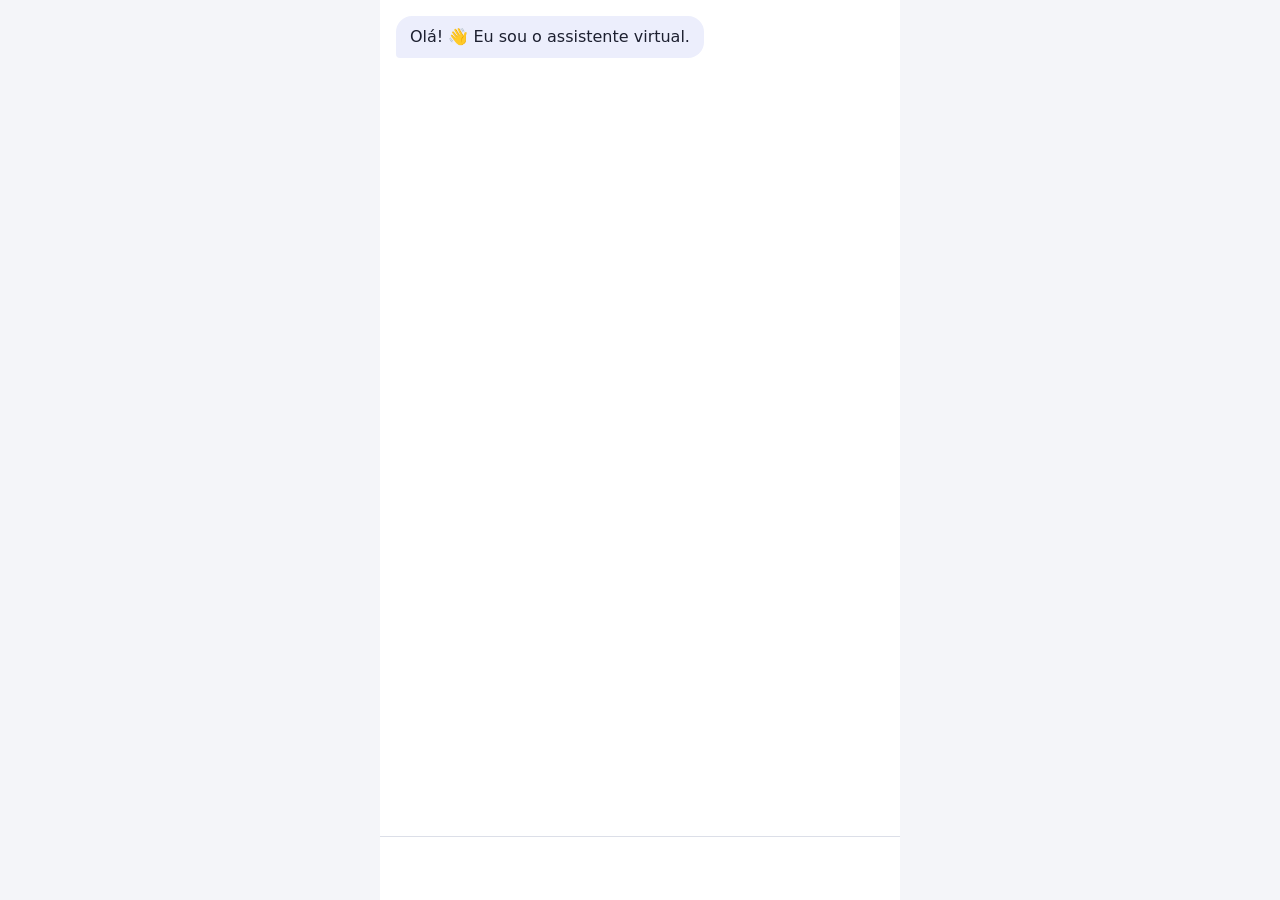
==== chat.html @ 570aface "feat: FluxoBot - editor visual de chatbot e chat em portugues Co-Authored-By: Claude Sonnet 5.5 <nor" ====
<!doctype html>
<html lang="pt-BR">
<head>
  <meta charset="utf-8">
  <meta name="viewport" content="width=device-width, initial-scale=1">
  <title>Chat</title>
  <link rel="stylesheet" href="estilo.css">
</head>
<body class="pagina-chat">
  <div id="chat"></div>
  <script src="chat.js"></script>
  <script>
    // Use chat.html?f=outro-fluxo para carregar outro arquivo (outro-fluxo.json)
    const nome = new URLSearchParams(location.search).get("f") || "fluxo";
    const seguro = /^[\w-]+$/.test(nome) ? nome : "fluxo";
    fetch(seguro + ".json")
      .then((r) => { if (!r.ok) throw new Error(r.status); return r.json(); })
      .then((fluxo) => FluxoChat.executar(fluxo, document.getElementById("chat")))
      .catch(() => { document.getElementById("chat").textContent = "Não consegui carregar o fluxo."; });
  </script>
</body>
</html>
---- estilo.css ----
:root { --cor: #6d4aff; --fundo: #f4f5f9; --borda: #dcdfe8; --texto: #1d2030; }
* { box-sizing: border-box; }
body { margin: 0; font-family: system-ui, Segoe UI, sans-serif; color: var(--texto); background: var(--fundo); }

/* ---------- Chat ---------- */
.fc-chat { display: flex; flex-direction: column; height: 100%; background: #fff; }
.fc-msgs { flex: 1; overflow-y: auto; padding: 16px; display: flex; flex-direction: column; gap: 8px; }
.fc-msg { max-width: 80%; padding: 10px 14px; border-radius: 16px; line-height: 1.4; white-space: pre-wrap; word-break: break-word; }
.fc-bot { background: #eceefc; align-self: flex-start; border-bottom-left-radius: 4px; }
.fc-user { background: var(--cor); color: #fff; align-self: flex-end; border-bottom-right-radius: 4px; }
.fc-entrada { padding: 12px; border-top: 1px solid var(--borda); min-height: 64px; }
.fc-entrada form { display: flex; gap: 8px; }
.fc-entrada input { flex: 1; padding: 10px 12px; border: 1px solid var(--borda); border-radius: 10px; font-size: 15px; }
.fc-entrada button, .fc-botoes button { background: var(--cor); color: #fff; border: 0; padding: 10px 16px; border-radius: 10px; font-size: 15px; cursor: pointer; }
.fc-botoes { display: flex; flex-wrap: wrap; gap: 8px; }
.fc-botoes button { background: #fff; color: var(--cor); border: 2px solid var(--cor); }
.fc-botoes button:hover { background: var(--cor); color: #fff; }

/* ---------- Editor ---------- */
body.editor { display: grid; grid-template-rows: auto 1fr; height: 100vh; overflow: hidden; }
.barra { display: flex; gap: 8px; align-items: center; padding: 8px 12px; background: #fff; border-bottom: 1px solid var(--borda); flex-wrap: wrap; }
.barra h1 { font-size: 17px; margin: 0 12px 0 0; color: var(--cor); }
.barra button, .barra label.btn { background: #fff; border: 1px solid var(--borda); padding: 7px 12px; border-radius: 8px; cursor: pointer; font-size: 14px; }
.barra button:hover, .barra label.btn:hover { border-color: var(--cor); }
.barra .principal { background: var(--cor); color: #fff; border-color: var(--cor); }
.barra .sep { width: 1px; height: 24px; background: var(--borda); margin: 0 4px; }
.barra input[type=text] { padding: 7px 10px; border: 1px solid var(--borda); border-radius: 8px; width: 160px; }
.area { display: flex; min-height: 0; }
#canvas { flex: 1; overflow: auto; position: relative; background-image: radial-gradient(#cfd3e3 1px, transparent 1px); background-size: 22px 22px; }
#quadro { position: relative; width: 3000px; height: 2000px; }
#linhas { position: absolute; inset: 0; width: 100%; height: 100%; pointer-events: none; }
#linhas path { fill: none; stroke: #8b8fa8; stroke-width: 2.5; pointer-events: stroke; cursor: pointer; }
#linhas path:hover { stroke: #e5484d; }
.no { position: absolute; width: 230px; background: #fff; border: 1px solid var(--borda); border-radius: 12px; box-shadow: 0 2px 8px rgba(30,30,60,.08); }
.no header { padding: 8px 10px; border-radius: 11px 11px 0 0; font-weight: 600; font-size: 13px; cursor: grab; display: flex; justify-content: space-between; align-items: center; color: #fff; }
.no header button { background: transparent; border: 0; color: #fff; cursor: pointer; font-size: 16px; }
.no .corpo { padding: 10px; display: flex; flex-direction: column; gap: 6px; }
.no textarea, .no input, .no select { width: 100%; padding: 6px 8px; border: 1px solid var(--borda); border-radius: 6px; font: inherit; font-size: 13px; }
.no textarea { resize: vertical; min-height: 54px; }
.no label { font-size: 11px; color: #6b6f85; }
.t-inicio header { background: #16a34a; } .t-mensagem header { background: #6d4aff; }
.t-pergunta header { background: #0ea5e9; } .t-botoes header { background: #f59e0b; }
.t-webhook header { background: #475569; } .t-fim header { background: #e5484d; }
.porta { position: absolute; width: 16px; height: 16px; border-radius: 50%; background: #fff; border: 3px solid #8b8fa8; cursor: pointer; z-index: 2; }
.porta:hover, .porta.ativa { border-color: var(--cor); background: var(--cor); }
.porta.entrada { left: -9px; top: 14px; }
.porta.saida { right: -9px; top: 14px; }
.opcao { display: flex; gap: 4px; position: relative; align-items: center; }
.opcao .porta { right: -19px; top: 50%; transform: translateY(-50%); }
.opcao button { border: 0; background: #eee; border-radius: 6px; cursor: pointer; }
.mini { font-size: 12px; padding: 4px 8px; border: 1px dashed var(--borda); background: #fff; border-radius: 6px; cursor: pointer; }
#teste { width: 360px; border-left: 1px solid var(--borda); display: none; flex-direction: column; background: #fff; }
#teste.aberto { display: flex; }
#teste .topo { display: flex; justify-content: space-between; padding: 8px 12px; border-bottom: 1px solid var(--borda); font-weight: 600; }
#teste .topo button { border: 0; background: transparent; cursor: pointer; }
#teste #conversa { flex: 1; min-height: 0; }
.dica { font-size: 12px; color: #6b6f85; margin-left: auto; }

/* ---------- Página do chat ---------- */
body.pagina-chat { height: 100vh; margin: 0; }
body.pagina-chat #chat { height: 100%; max-width: 520px; margin: 0 auto; }
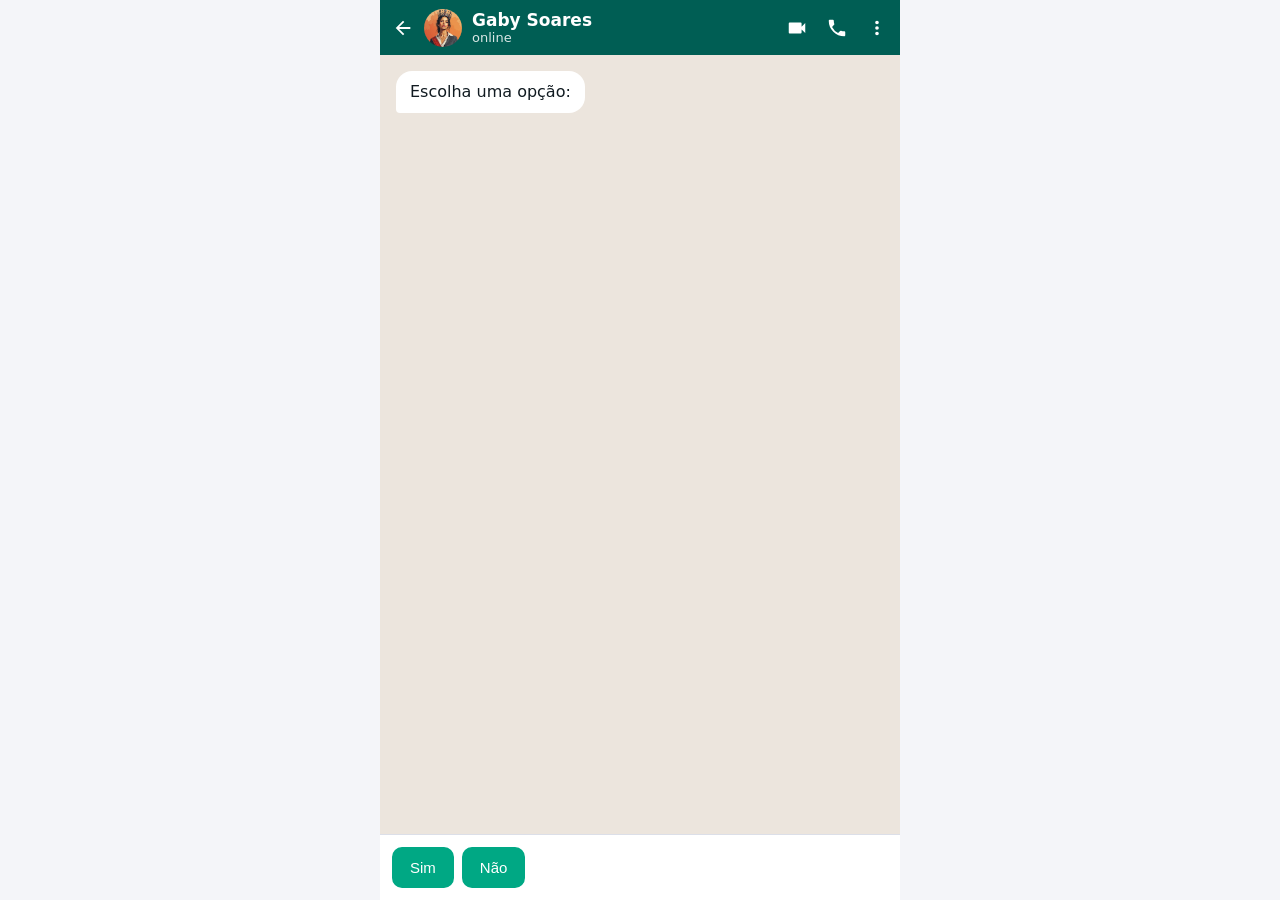
==== commit 815f5b1e: "feat: editor premium (zoom, selecao, duplicar, ligar por arraste, desfazer), registro automatico na " ====
--- a/chat.html
+++ b/chat.html
@@ -10,12 +10,19 @@
   <div id="chat"></div>
   <script src="chat.js"></script>
   <script>
-    // Use chat.html?f=outro-fluxo para carregar outro arquivo (outro-fluxo.json)
-    const nome = new URLSearchParams(location.search).get("f") || "fluxo";
-    const seguro = /^[\w-]+$/.test(nome) ? nome : "fluxo";
-    fetch(seguro + ".json")
-      .then((r) => { if (!r.ok) throw new Error(r.status); return r.json(); })
-      .then((fluxo) => FluxoChat.executar(fluxo, document.getElementById("chat")))
+    // Cada bot é um arquivo em bots/. Use chat.html?f=nome-do-bot (sem ?f usa o bot "padrao")
+    const nome = new URLSearchParams(location.search).get("f") || "padrao";
+    const seguro = /^[\w-]+$/.test(nome) ? nome : "padrao";
+    const lerJson = (url) => fetch(url).then((r) => { if (!r.ok) throw new Error(r.status); return r.json(); });
+
+    // config.json guarda o endereço da planilha (registro automático de acessos e respostas)
+    const configuracao = lerJson("config.json?v=" + Date.now()).catch(() => ({}));
+
+    Promise.all([lerJson("bots/" + seguro + ".json"), configuracao])
+      .then(([fluxo, cfg]) => {
+        const registroUrl = cfg && cfg.rastreio && cfg.planilha ? cfg.planilha : null;
+        FluxoChat.executar(fluxo, document.getElementById("chat"), { registroUrl });
+      })
       .catch(() => { document.getElementById("chat").textContent = "Não consegui carregar o fluxo."; });
   </script>
 </body>
--- a/estilo.css
+++ b/estilo.css
@@ -1,61 +1,43 @@
-:root { --cor: #6d4aff; --fundo: #f4f5f9; --borda: #dcdfe8; --texto: #1d2030; }
+/* Estilo do CHAT (usado em chat.html e na prévia do editor). */
+:root { --cor: #6d4aff; --borda: #dcdfe8; --texto: #1d2030; }
 * { box-sizing: border-box; }
-body { margin: 0; font-family: system-ui, Segoe UI, sans-serif; color: var(--texto); background: var(--fundo); }
+body { margin: 0; font-family: system-ui, "Segoe UI", Roboto, sans-serif; color: var(--texto); background: #f4f5f9; }
 
-/* ---------- Chat ---------- */
 .fc-chat { display: flex; flex-direction: column; height: 100%; background: #fff; }
-.fc-msgs { flex: 1; overflow-y: auto; padding: 16px; display: flex; flex-direction: column; gap: 8px; }
+.fc-msgs { flex: 1; overflow-y: auto; padding: 16px; display: flex; flex-direction: column; gap: 8px; background-color: var(--fc-fundo, #fff); background-size: cover; background-position: center; }
 .fc-msg { max-width: 80%; padding: 10px 14px; border-radius: 16px; line-height: 1.4; white-space: pre-wrap; word-break: break-word; }
-.fc-bot { background: #eceefc; align-self: flex-start; border-bottom-left-radius: 4px; }
-.fc-user { background: var(--cor); color: #fff; align-self: flex-end; border-bottom-right-radius: 4px; }
-.fc-entrada { padding: 12px; border-top: 1px solid var(--borda); min-height: 64px; }
+.fc-bot { background: var(--fc-bot-bg, #eceefc); color: var(--fc-bot-cor, inherit); align-self: flex-start; border-bottom-left-radius: 4px; }
+.fc-user { background: var(--fc-user-bg, var(--cor)); color: var(--fc-user-cor, #fff); align-self: flex-end; border-bottom-right-radius: 4px; }
+.fc-entrada { padding: 12px; border-top: 1px solid var(--borda); min-height: 64px; background: #fff; }
 .fc-entrada form { display: flex; gap: 8px; }
 .fc-entrada input { flex: 1; padding: 10px 12px; border: 1px solid var(--borda); border-radius: 10px; font-size: 15px; }
-.fc-entrada button, .fc-botoes button { background: var(--cor); color: #fff; border: 0; padding: 10px 16px; border-radius: 10px; font-size: 15px; cursor: pointer; }
+.fc-entrada button { background: var(--fc-btn-bg, var(--cor)); color: var(--fc-btn-cor, #fff); border: 0; padding: 10px 16px; border-radius: 10px; font-size: 15px; cursor: pointer; }
 .fc-botoes { display: flex; flex-wrap: wrap; gap: 8px; }
-.fc-botoes button { background: #fff; color: var(--cor); border: 2px solid var(--cor); }
-.fc-botoes button:hover { background: var(--cor); color: #fff; }
+.fc-botoes button { background: var(--fc-btn-bg, #fff); color: var(--fc-btn-cor, var(--cor)); border: 2px solid var(--fc-btn-bg, var(--cor)); padding: 10px 16px; border-radius: 10px; font-size: 15px; cursor: pointer; }
+.fc-botoes button:hover { background: var(--fc-btn-bg, var(--cor)); color: var(--fc-btn-cor, #fff); filter: brightness(.92); }
 
-/* ---------- Editor ---------- */
-body.editor { display: grid; grid-template-rows: auto 1fr; height: 100vh; overflow: hidden; }
-.barra { display: flex; gap: 8px; align-items: center; padding: 8px 12px; background: #fff; border-bottom: 1px solid var(--borda); flex-wrap: wrap; }
-.barra h1 { font-size: 17px; margin: 0 12px 0 0; color: var(--cor); }
-.barra button, .barra label.btn { background: #fff; border: 1px solid var(--borda); padding: 7px 12px; border-radius: 8px; cursor: pointer; font-size: 14px; }
-.barra button:hover, .barra label.btn:hover { border-color: var(--cor); }
-.barra .principal { background: var(--cor); color: #fff; border-color: var(--cor); }
-.barra .sep { width: 1px; height: 24px; background: var(--borda); margin: 0 4px; }
-.barra input[type=text] { padding: 7px 10px; border: 1px solid var(--borda); border-radius: 8px; width: 160px; }
-.area { display: flex; min-height: 0; }
-#canvas { flex: 1; overflow: auto; position: relative; background-image: radial-gradient(#cfd3e3 1px, transparent 1px); background-size: 22px 22px; }
-#quadro { position: relative; width: 3000px; height: 2000px; }
-#linhas { position: absolute; inset: 0; width: 100%; height: 100%; pointer-events: none; }
-#linhas path { fill: none; stroke: #8b8fa8; stroke-width: 2.5; pointer-events: stroke; cursor: pointer; }
-#linhas path:hover { stroke: #e5484d; }
-.no { position: absolute; width: 230px; background: #fff; border: 1px solid var(--borda); border-radius: 12px; box-shadow: 0 2px 8px rgba(30,30,60,.08); }
-.no header { padding: 8px 10px; border-radius: 11px 11px 0 0; font-weight: 600; font-size: 13px; cursor: grab; display: flex; justify-content: space-between; align-items: center; color: #fff; }
-.no header button { background: transparent; border: 0; color: #fff; cursor: pointer; font-size: 16px; }
-.no .corpo { padding: 10px; display: flex; flex-direction: column; gap: 6px; }
-.no textarea, .no input, .no select { width: 100%; padding: 6px 8px; border: 1px solid var(--borda); border-radius: 6px; font: inherit; font-size: 13px; }
-.no textarea { resize: vertical; min-height: 54px; }
-.no label { font-size: 11px; color: #6b6f85; }
-.t-inicio header { background: #16a34a; } .t-mensagem header { background: #6d4aff; }
-.t-pergunta header { background: #0ea5e9; } .t-botoes header { background: #f59e0b; }
-.t-webhook header { background: #475569; } .t-fim header { background: #e5484d; }
-.porta { position: absolute; width: 16px; height: 16px; border-radius: 50%; background: #fff; border: 3px solid #8b8fa8; cursor: pointer; z-index: 2; }
-.porta:hover, .porta.ativa { border-color: var(--cor); background: var(--cor); }
-.porta.entrada { left: -9px; top: 14px; }
-.porta.saida { right: -9px; top: 14px; }
-.opcao { display: flex; gap: 4px; position: relative; align-items: center; }
-.opcao .porta { right: -19px; top: 50%; transform: translateY(-50%); }
-.opcao button { border: 0; background: #eee; border-radius: 6px; cursor: pointer; }
-.mini { font-size: 12px; padding: 4px 8px; border: 1px dashed var(--borda); background: #fff; border-radius: 6px; cursor: pointer; }
-#teste { width: 360px; border-left: 1px solid var(--borda); display: none; flex-direction: column; background: #fff; }
-#teste.aberto { display: flex; }
-#teste .topo { display: flex; justify-content: space-between; padding: 8px 12px; border-bottom: 1px solid var(--borda); font-weight: 600; }
-#teste .topo button { border: 0; background: transparent; cursor: pointer; }
-#teste #conversa { flex: 1; min-height: 0; }
-.dica { font-size: 12px; color: #6b6f85; margin-left: auto; }
+/* Mídias */
+.fc-midia { padding: 4px; background: var(--fc-bot-bg, #eceefc); }
+.fc-midia img, .fc-midia video { display: block; max-width: 100%; max-height: 420px; border-radius: 12px; }
+.fc-midia audio { display: block; width: 260px; max-width: 100%; }
+.fc-embed { display: block; width: 100%; min-width: 240px; aspect-ratio: 16 / 9; border: 0; border-radius: 12px; }
+.fc-link { display: inline-block; padding: 10px 16px; background: var(--fc-btn-bg, var(--cor)); color: var(--fc-btn-cor, #fff); border-radius: 10px; text-decoration: none; font-weight: 600; }
 
-/* ---------- Página do chat ---------- */
+/* "digitando..." */
+.fc-digitando { display: flex; gap: 4px; padding: 12px 14px; }
+.fc-digitando span { width: 7px; height: 7px; border-radius: 50%; background: #8b8fa8; animation: fc-pulo 1s infinite ease-in-out; }
+.fc-digitando span:nth-child(2) { animation-delay: .15s; }
+.fc-digitando span:nth-child(3) { animation-delay: .3s; }
+@keyframes fc-pulo { 0%, 60%, 100% { transform: translateY(0); opacity: .5; } 30% { transform: translateY(-4px); opacity: 1; } }
+
+/* Barra de contato (topo) */
+.fc-barra { display: flex; align-items: center; gap: 10px; min-height: 55px; padding: 8px 12px; background: var(--fc-barra, #005e54); color: #fff; flex: none; }
+.fc-avatar { width: 38px; height: 38px; border-radius: 50%; object-fit: cover; }
+.fc-info { display: flex; flex-direction: column; flex: 1; min-width: 0; line-height: 1.2; }
+.fc-nome { font-size: 17px; font-weight: 600; white-space: nowrap; overflow: hidden; text-overflow: ellipsis; }
+.fc-status { font-size: 13px; opacity: .85; }
+.fc-acoes { display: flex; gap: 18px; align-items: center; }
+
+/* Página do chat */
 body.pagina-chat { height: 100vh; margin: 0; }
 body.pagina-chat #chat { height: 100%; max-width: 520px; margin: 0 auto; }
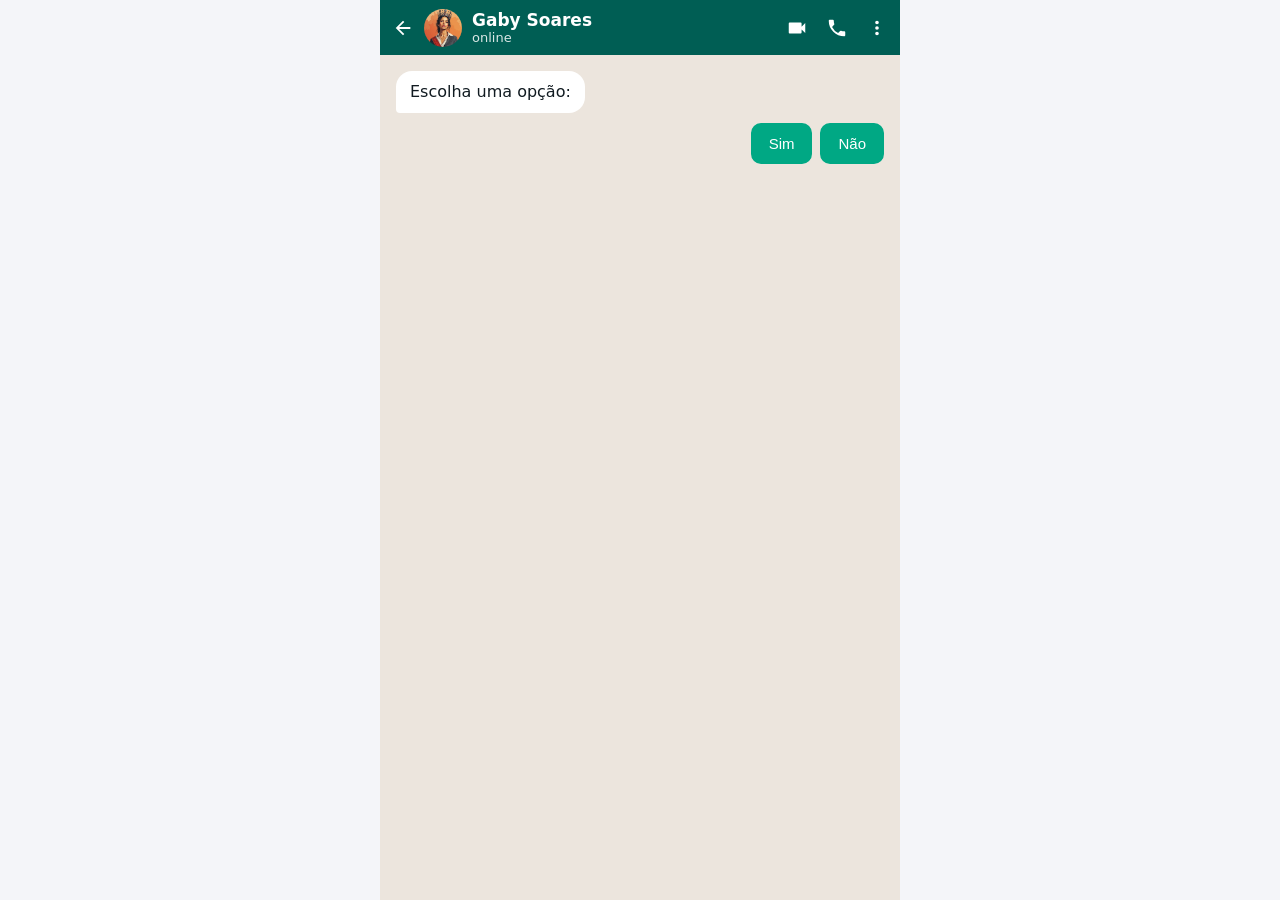
==== commit e0bcca8f: "fix: botoes de resposta abaixo da mensagem e altura correta no celular (dvh) Co-Authored-By: Claude " ====
--- a/chat.html
+++ b/chat.html
@@ -2,7 +2,7 @@
 <html lang="pt-BR">
 <head>
   <meta charset="utf-8">
-  <meta name="viewport" content="width=device-width, initial-scale=1">
+  <meta name="viewport" content="width=device-width, initial-scale=1, viewport-fit=cover, interactive-widget=resizes-content">
   <title>Chat</title>
   <link rel="stylesheet" href="estilo.css">
 </head>
--- a/estilo.css
+++ b/estilo.css
@@ -13,6 +13,9 @@
 .fc-entrada input { flex: 1; padding: 10px 12px; border: 1px solid var(--borda); border-radius: 10px; font-size: 15px; }
 .fc-entrada button { background: var(--fc-btn-bg, var(--cor)); color: var(--fc-btn-cor, #fff); border: 0; padding: 10px 16px; border-radius: 10px; font-size: 15px; cursor: pointer; }
 .fc-botoes { display: flex; flex-wrap: wrap; gap: 8px; }
+.fc-msgs .fc-botoes { align-self: flex-end; justify-content: flex-end; max-width: 92%; margin-top: 2px; }
+.fc-entrada:empty { display: none; }
+.fc-entrada { padding-bottom: calc(12px + env(safe-area-inset-bottom, 0px)); }
 .fc-botoes button { background: var(--fc-btn-bg, #fff); color: var(--fc-btn-cor, var(--cor)); border: 2px solid var(--fc-btn-bg, var(--cor)); padding: 10px 16px; border-radius: 10px; font-size: 15px; cursor: pointer; }
 .fc-botoes button:hover { background: var(--fc-btn-bg, var(--cor)); color: var(--fc-btn-cor, #fff); filter: brightness(.92); }
 
@@ -39,5 +42,5 @@
 .fc-acoes { display: flex; gap: 18px; align-items: center; }
 
 /* Página do chat */
-body.pagina-chat { height: 100vh; margin: 0; }
+body.pagina-chat { height: 100vh; height: 100dvh; margin: 0; }
 body.pagina-chat #chat { height: 100%; max-width: 520px; margin: 0 auto; }
